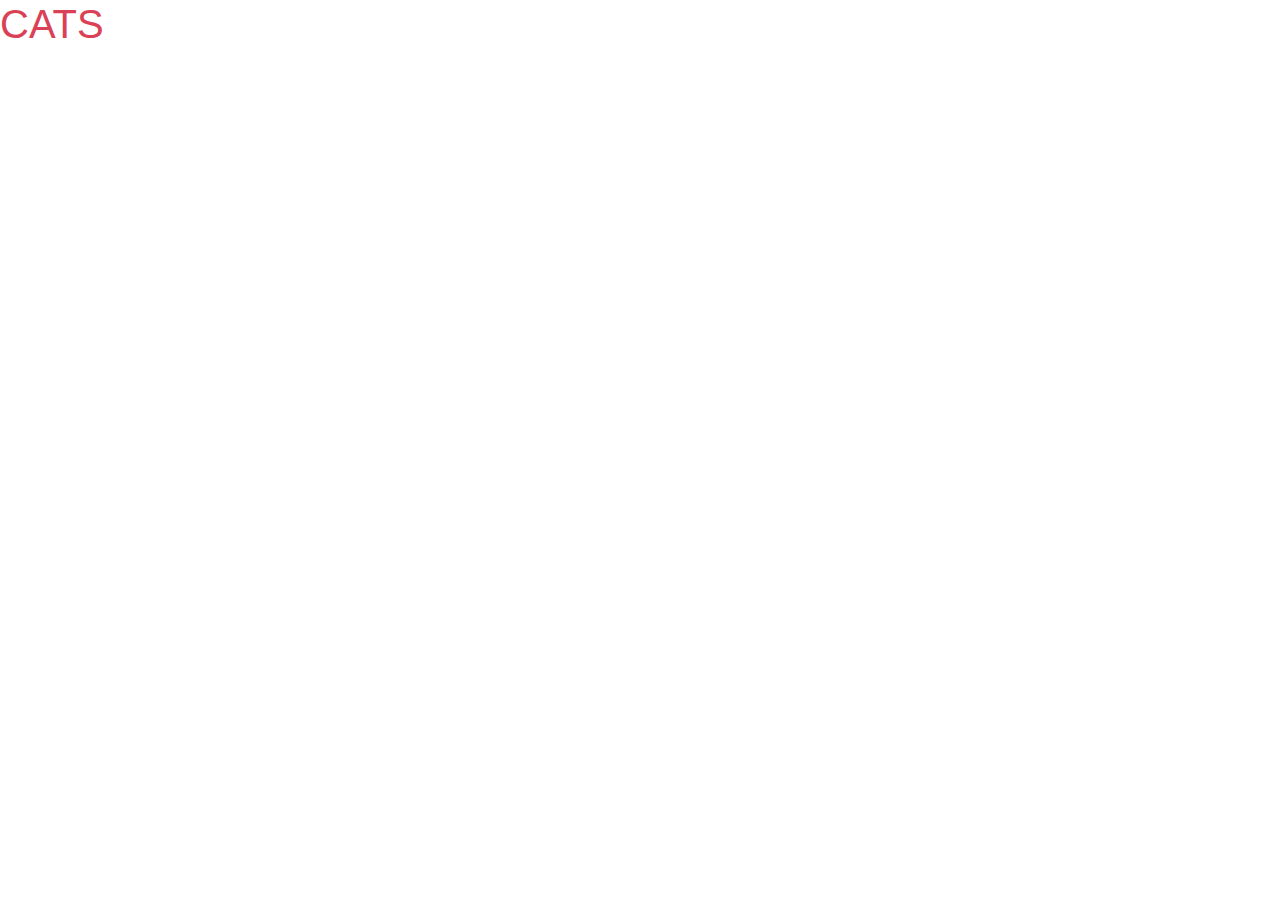
==== adoption/cats.html @ 2f17a2f0 "UNIDAD 9" ====
<!DOCTYPE html>
<html>
<head>
	<title>Proyecto 2</title>
	<meta charset="utf-8">
  	<meta name="viewport" content="width=device-width, initial-scale=1">
  	<link rel="stylesheet" type="text/css" href="css/bootstrap.min.css">
	<link rel="stylesheet" type="text/css" href="cats.css">
 	<link rel="stylesheet" href="https://fonts.googleapis.com/css?family=Rock+Salt">
</head>

<body>
	<h1>CATS</h1>
	<script src="https://code.jquery.com/jquery-3.5.1.slim.min.js" integrity="sha384-DfXdz2htPH0lsSSs5nCTpuj/zy4C+OGpamoFVy38MVBnE+IbbVYUew+OrCXaRkfj" crossorigin="anonymous"></script>
	<script src="https://cdn.jsdelivr.net/npm/popper.js@1.16.0/dist/umd/popper.min.js" integrity="sha384-Q6E9RHvbIyZFJoft+2mJbHaEWldlvI9IOYy5n3zV9zzTtmI3UksdQRVvoxMfooAo" crossorigin="anonymous"></script>
	<script type="text/javascript" src="js/bootstrap.min.js"></script>
    <script type="text/javascript" src="cats.js"></script>
</body>
</html>
---- adoption/cats.css ----
h1 {
	color: #da4156;
}

@media all and (min-width: 600px) and (max-width: 1023px) {

} /* fin media 600px a 1023px */


@media all and (max-width: 599px) {

} /* fin media -599px */
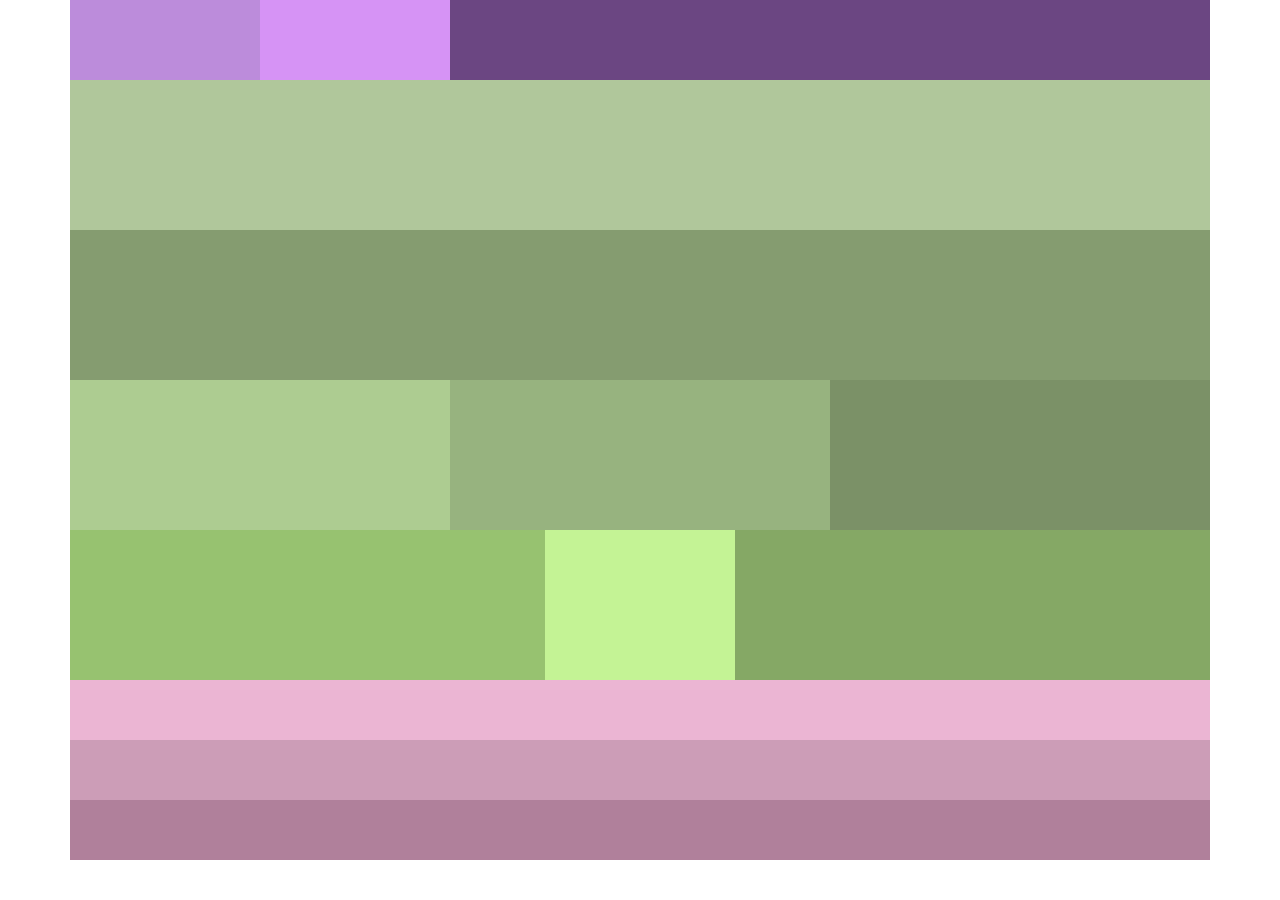
==== commit be663874: "UNIDAD 10" ====
--- a/adoption/cats.html
+++ b/adoption/cats.html
@@ -10,7 +10,28 @@
 </head>
 
 <body>
-	<h1>CATS</h1>
+	<div class="container" id="contenedor">
+		<header class="row" id="header">
+			<div class="col-md-2" id="marca"></div>
+			<div class="col-md-8 offset-md-2" id="botonera"></div>
+		</header>
+		<section class="row" id="cats_adoption">
+			<div class="col-12" id="cont1"></div>
+			<div class="col-12" id="cont2"></div>
+			<div class="col-md-4" id="cont3"></div>
+			<div class="col-md-4" id="cont4"></div>
+			<div class="col-md-4" id="cont5"></div>
+			<div class="col-md-5" id="cont6"></div>
+			<div class="col-md-5 offset-md-2" id="cont7"></div>
+		</section>
+		<footer class="row" id="footer">
+			<div class="col-12" id="footer1"></div>
+			<div class="col-12" id="footer2"></div>
+			<div class="col-12" id="footer3"></div>
+		</footer>
+	</div>
+
+
 	<script src="https://code.jquery.com/jquery-3.5.1.slim.min.js" integrity="sha384-DfXdz2htPH0lsSSs5nCTpuj/zy4C+OGpamoFVy38MVBnE+IbbVYUew+OrCXaRkfj" crossorigin="anonymous"></script>
 	<script src="https://cdn.jsdelivr.net/npm/popper.js@1.16.0/dist/umd/popper.min.js" integrity="sha384-Q6E9RHvbIyZFJoft+2mJbHaEWldlvI9IOYy5n3zV9zzTtmI3UksdQRVvoxMfooAo" crossorigin="anonymous"></script>
 	<script type="text/javascript" src="js/bootstrap.min.js"></script>
--- a/adoption/cats.css
+++ b/adoption/cats.css
@@ -1,12 +1,66 @@
-h1 {
-	color: #da4156;
+#contenedor {
+	background-color: #f5f5f5;
 }
 
-@media all and (min-width: 600px) and (max-width: 1023px) {
+#header {
+	background-color: #d693f5;
+	height: 80px;
+}
 
-} /* fin media 600px a 1023px */
+#marca {
+	background-color: #bc8cdb;
+}
 
+#botonera {
+	background-color: #6b4682;
+}
 
-@media all and (max-width: 599px) {
+#cats_adoption {
+	background-color: #c4f395;
+	height: 600px;
+}
 
-} /* fin media -599px */+#cont1 {
+	background-color: #b0c79b;
+}
+
+#cont2 {
+	background-color: #859c70;
+}
+
+#cont3 {
+	background-color: #adcc91;
+}
+
+#cont4 {
+	background-color: #97b37f;
+}
+
+#cont5 {
+	background-color: #7b9167;
+}
+
+#cont6 {
+	background-color: #97c270;
+}
+
+#cont7 {
+	background-color: #85a865;
+}
+
+#footer {
+	background-color: #ebce98;
+	height: 180px;
+}
+
+#footer1 {
+	background-color: #ebb5d3;
+}
+
+#footer2 {
+	background-color: #cc9db7;
+}
+
+#footer3 {
+	background-color: #b0809b;
+}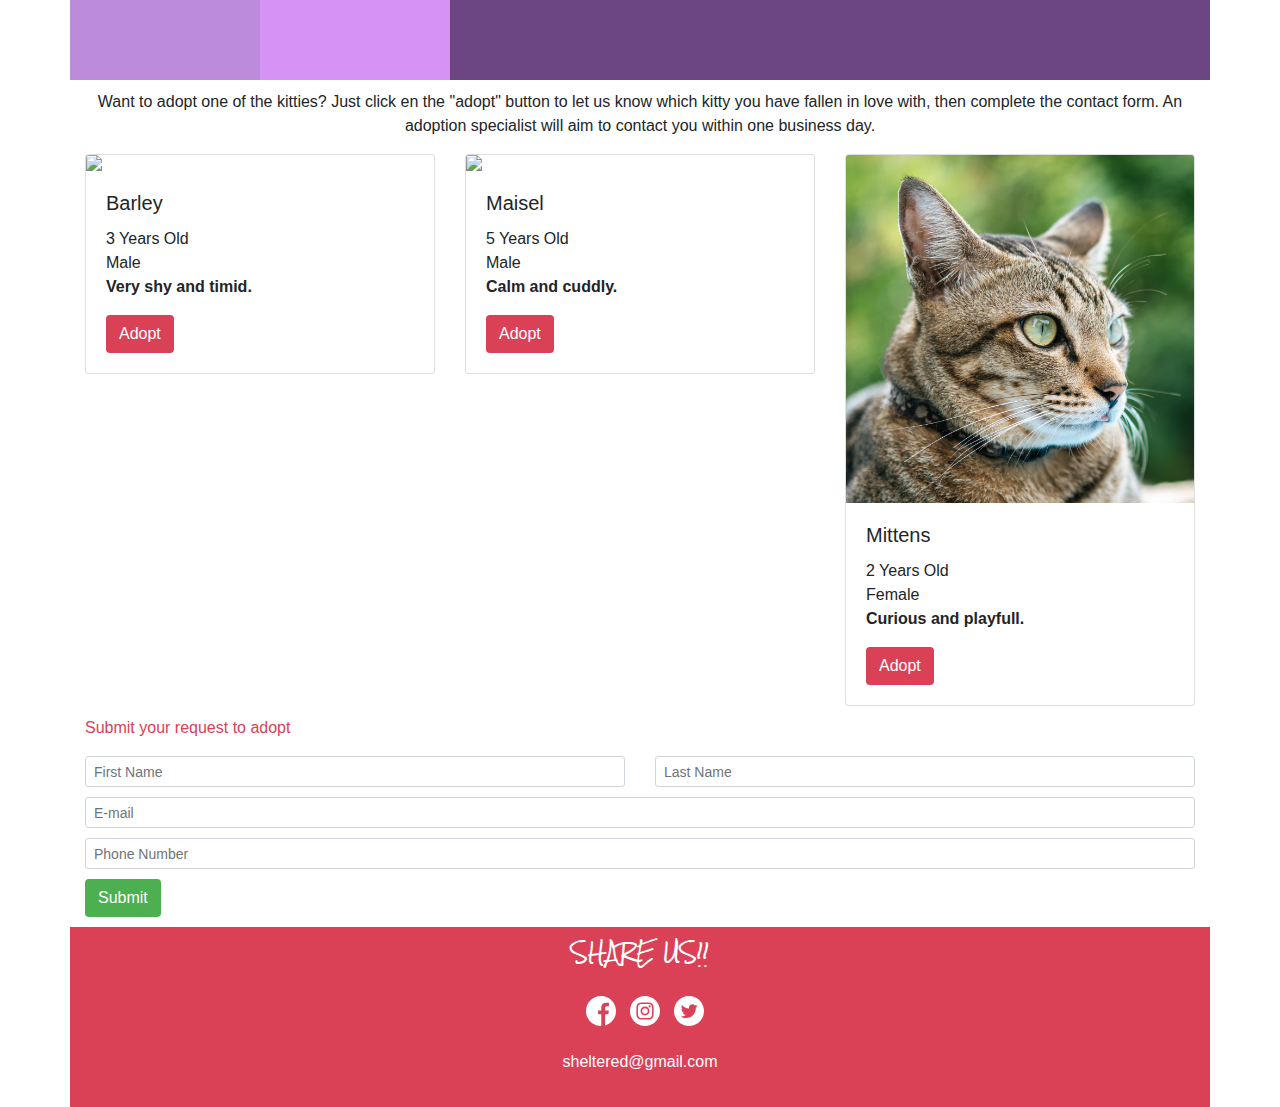
==== commit 3d6e81c2: "UNIDAD 11" ====
--- a/adoption/cats.html
+++ b/adoption/cats.html
@@ -16,18 +16,74 @@
 			<div class="col-md-8 offset-md-2" id="botonera"></div>
 		</header>
 		<section class="row" id="cats_adoption">
-			<div class="col-12" id="cont1"></div>
-			<div class="col-12" id="cont2"></div>
-			<div class="col-md-4" id="cont3"></div>
-			<div class="col-md-4" id="cont4"></div>
-			<div class="col-md-4" id="cont5"></div>
-			<div class="col-md-5" id="cont6"></div>
-			<div class="col-md-5 offset-md-2" id="cont7"></div>
+			<div class="col-12" id="cont1">
+				<p>Want to adopt one of the kitties? Just click en the "adopt" button to let us know which kitty you have fallen in love with, then complete the contact form. An adoption specialist will aim to contact you within one business day.</p>
+			</div>
+			<div class="col-12" id="cont2">
+				<div class="row">
+				  <div class="col-sm-4">
+				    <div class="card">
+     	  	    	  <img src="../imagenes/Barley.jpg" class="card-img-top">
+				      <div class="card-body">
+				        <h5 class="card-title">Barley</h5>
+				        <p class="card-text">3 Years Old<br> Male<br> <b>Very shy and timid.</b></p>
+				        <a href="#" class="btn adopt-btn">Adopt</a>
+				      </div>
+				    </div>
+				  </div>
+				  <div class="col-sm-4">
+				    <div class="card">
+				      <img src="../imagenes/Maisel.jpg" class="card-img-top">
+				      <div class="card-body">
+				        <h5 class="card-title">Maisel</h5>
+				        <p class="card-text">5 Years Old<br> Male<br> <b>Calm and cuddly.</b></p>
+				        <a href="#" class="btn adopt-btn">Adopt</a>
+				      </div>
+				    </div>
+				  </div>
+				  <div class="col-sm-4">
+				    <div class="card">
+					  <img src="../imagenes/Mittens.jpg" class="card-img-top">
+				      <div class="card-body">
+				        <h5 class="card-title">Mittens</h5>
+				        <p class="card-text">2 Years Old<br> Female<br> <b>Curious and playfull.</b></p>
+				        <a href="#" class="btn adopt-btn">Adopt</a>
+				      </div>
+				    </div>
+				  </div>
+				</div>
+			</div>
+			<div class="col-12" id="cont3">
+				<p>Submit your request to adopt</p>
+				<form>
+					<div class="row">
+   						<div class="col-6">
+							<input type="text" placeholder="First Name"  maxlength="30" required class="form-control form-control-sm">
+						</div>
+						<div class="col-6">	
+							<input type="text" placeholder="Last Name"  maxlength="30" required class="form-control form-control-sm">
+						</div>
+					</div>
+					<input type="email" placeholder="E-mail" maxlength="40" required class="form-control form-control-sm">
+					<input type="tel" placeholder="Phone Number" class="form-control form-control-sm">
+					<input type="submit" value="Submit" class="btn submit-btn">
+				</form>
+			</div>
 		</section>
 		<footer class="row" id="footer">
-			<div class="col-12" id="footer1"></div>
-			<div class="col-12" id="footer2"></div>
-			<div class="col-12" id="footer3"></div>
+			<div class="col-12" id="footer1">
+				<p>SHARE US!!</p>
+			</div>
+			<div class="col-12" id="footer2">
+				<ul>
+		          <li><a><object type="image/svg+xml" data="../imagenes/facebook.svg" class="icon"></object></a></li>
+		          <li><a><object type="image/svg+xml" data="../imagenes/instagram.svg" class="icon"></object></a></li>
+		          <li><a><object type="image/svg+xml" data="../imagenes/twitter.svg" class="icon"></object></a></li>
+        		</ul>  
+			</div>
+			<div class="col-12" id="footer3">
+				<p>sheltered@gmail.com</p>
+			</div>
 		</footer>
 	</div>
 
--- a/adoption/cats.css
+++ b/adoption/cats.css
@@ -17,50 +17,89 @@
 
 #cats_adoption {
 	background-color: #c4f395;
-	height: 600px;
 }
 
 #cont1 {
-	background-color: #b0c79b;
+	background-color: #ffffff;
+	padding-top: 10px;
+	box-sizing: border-box;
+}
+
+#cont1 p {
+	text-align: center;
 }
 
 #cont2 {
-	background-color: #859c70;
+	background-color: #ffffff;
+}
+
+.adopt-btn {
+	background-color: #da4156;
+	color: #ffffff;
 }
 
 #cont3 {
-	background-color: #adcc91;
+	background-color: #ffffff;
+	padding-top: 10px;
+	box-sizing: border-box;
 }
 
-#cont4 {
-	background-color: #97b37f;
+#cont3 p {
+	color: #da4156;
 }
 
-#cont5 {
-	background-color: #7b9167;
+input {
+	margin-bottom: 10px;
 }
 
-#cont6 {
-	background-color: #97c270;
+.submit-btn {
+	background-color: #4caf50;
+	color: #ffffff;
 }
 
-#cont7 {
-	background-color: #85a865;
+.submit-btn:hover {
+	background-color: #45a049;
+	color: #ffffff;
 }
 
 #footer {
-	background-color: #ebce98;
+	background-color: #da4156;
 	height: 180px;
 }
 
-#footer1 {
-	background-color: #ebb5d3;
+#footer1 p {
+	font-family: Rock Salt;
+	font-size: 20px;
+	text-align: center;
+	color: #ffffff;
+	margin-bottom: 0px;
+	margin-top: 10px;
 }
 
-#footer2 {
-	background-color: #cc9db7;
+#footer2 ul {
+	list-style-type: none;
+	text-align: center;
+	padding: 0px;
+	margin: 0px;
 }
 
-#footer3 {
-	background-color: #b0809b;
+#footer2 ul li {
+	display: inline;
+	padding-left: 10px;
+}
+
+.icon {
+	height: 30px;
+	display: inline-block;
+	filter: invert(100%);
+}
+
+.icon:hover {
+	filter: invert(0%);
+}
+
+#footer3 p {
+	text-align: center;
+	color: #ffffff;
+	line-height: 0;
 }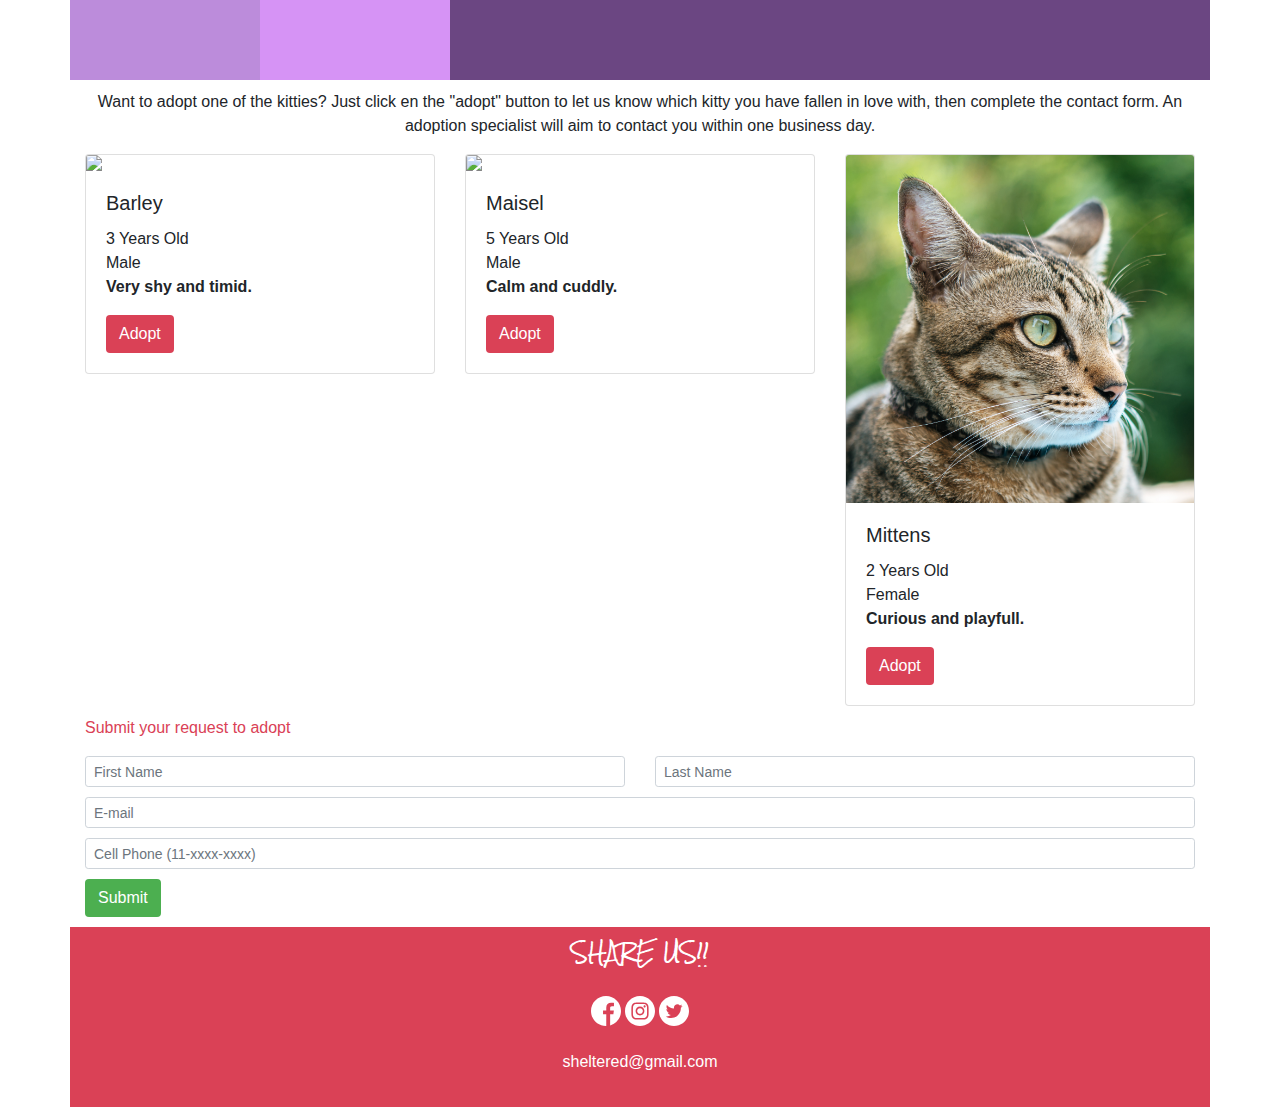
==== commit 728dca73: "Update cats.html" ====
--- a/adoption/cats.html
+++ b/adoption/cats.html
@@ -65,7 +65,7 @@
 						</div>
 					</div>
 					<input type="email" placeholder="E-mail" maxlength="40" required class="form-control form-control-sm">
-					<input type="tel" placeholder="Phone Number" class="form-control form-control-sm">
+					<input type="tel" placeholder="Cell Phone (11-xxxx-xxxx)" class="form-control form-control-sm" pattern="[1]{2}-[0-9]{4}-[0-9]{4}">
 					<input type="submit" value="Submit" class="btn submit-btn">
 				</form>
 			</div>
--- a/adoption/cats.css
+++ b/adoption/cats.css
@@ -85,7 +85,6 @@
 
 #footer2 ul li {
 	display: inline;
-	padding-left: 10px;
 }
 
 .icon {
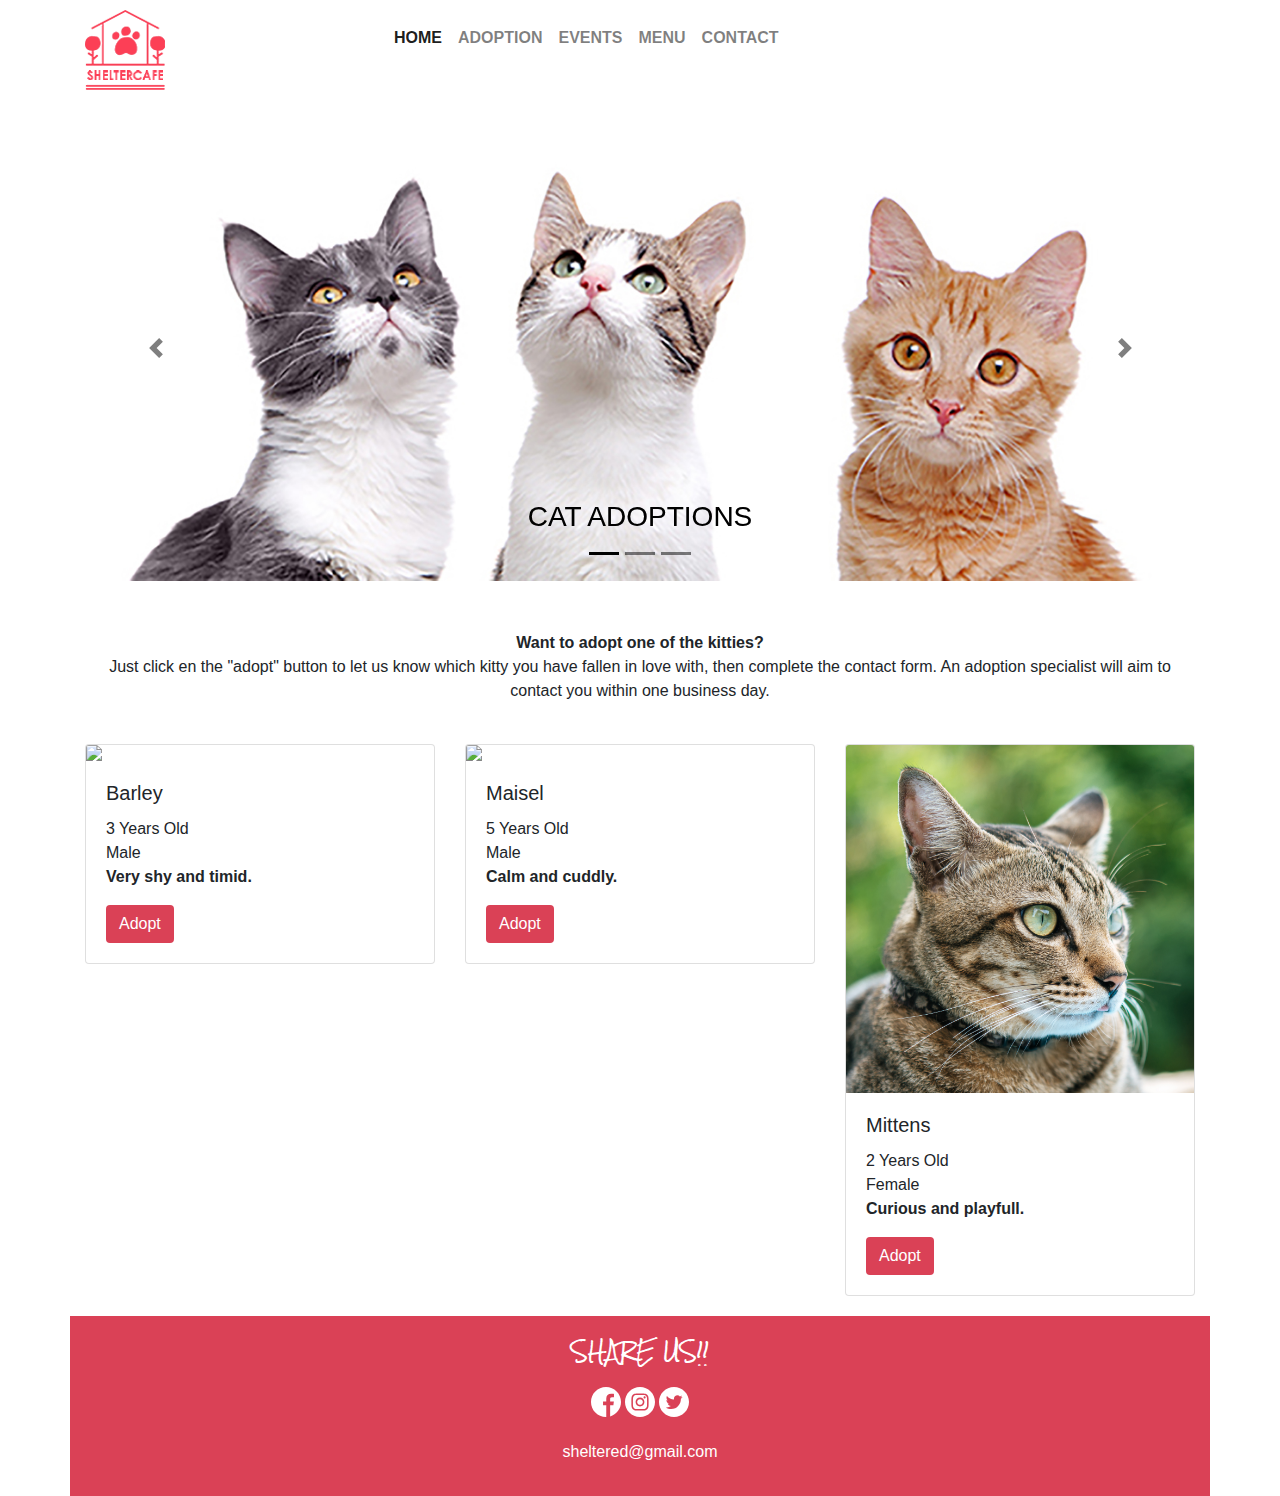
==== commit 5095a1ec: "UNIDAD 12" ====
--- a/adoption/cats.html
+++ b/adoption/cats.html
@@ -12,12 +12,66 @@
 <body>
 	<div class="container" id="contenedor">
 		<header class="row" id="header">
-			<div class="col-md-2" id="marca"></div>
-			<div class="col-md-8 offset-md-2" id="botonera"></div>
+			<div class="col-md-2" id="marca">
+				<img src="../imagenes/marca.png" class="img-fluid">
+			</div>
+			<div class="col-md-9 offset-md-1" id="botonera">
+				<nav class="navbar navbar-expand-lg navbar-light navbar-custom">
+				  <button class="navbar-toggler navbar-custom" type="button" data-toggle="collapse" data-target="#menuprincipal" >
+				    <span class="navbar-toggler-icon"></span>
+				  </button>
+				  <div class="collapse navbar-collapse" id="menuprincipal"> 
+				    <ul class="navbar-nav mr-auto mt-2 mt-lg-0">
+				      <li class="nav-item active">
+				        <a class="nav-link" href="#">HOME <span class="sr-only"></span></a>
+				      </li>
+				      <li class="nav-item">
+				        <a class="nav-link" href="#">ADOPTION</a>
+				      </li>
+				      <li class="nav-item">
+				        <a class="nav-link" href="#">EVENTS</a>
+				      </li>
+				      <li class="nav-item">
+				        <a class="nav-link" href="#">MENU</a>
+				      </li>
+				      <li class="nav-item">
+				        <a class="nav-link" href="#">CONTACT</a>
+				      </li>
+				    </ul>
+				  </div>
+				</nav>
+			</div>
 		</header>
 		<section class="row" id="cats_adoption">
+			<div class="carousel slide" id="mygalery" data-ride="carousel" data-interval="10000">
+				<ol class="carousel-indicators">
+					<li data-target="#mygalery" data-slide-to="0" class="active"></li>
+					<li data-target="#mygalery" data-slide-to="1"></li>
+					<li data-target="#mygalery" data-slide-to="2"></li>
+				</ol>
+				<div class="carousel-inner">
+					<div class="carousel-item active">
+						<img src="../imagenes/cats.jpg" class="img-fluid">
+						<div class="carousel-caption">
+							<h3>CAT ADOPTIONS</h3>
+						</div>
+					</div>
+					<div class="carousel-item">
+						<img src="../imagenes/datecat.jpg" class="img-fluid">
+					</div>
+					<div class="carousel-item">
+						<img src="../imagenes/cat2.jpg" class="img-fluid">
+					</div>
+				</div>
+				<a href="#mygalery" data-slide="prev" class="carousel-control-prev">
+					<span class="carousel-control-prev-icon"></span>
+				</a>
+				<a href="#mygalery" data-slide="next" class="carousel-control-next">
+					<span class="carousel-control-next-icon"></span>
+				</a>
+			</div>
 			<div class="col-12" id="cont1">
-				<p>Want to adopt one of the kitties? Just click en the "adopt" button to let us know which kitty you have fallen in love with, then complete the contact form. An adoption specialist will aim to contact you within one business day.</p>
+				<p><b>Want to adopt one of the kitties?</b><br> Just click en the "adopt" button to let us know which kitty you have fallen in love with, then complete the contact form. An adoption specialist will aim to contact you within one business day.</p>
 			</div>
 			<div class="col-12" id="cont2">
 				<div class="row">
@@ -27,7 +81,7 @@
 				      <div class="card-body">
 				        <h5 class="card-title">Barley</h5>
 				        <p class="card-text">3 Years Old<br> Male<br> <b>Very shy and timid.</b></p>
-				        <a href="#" class="btn adopt-btn">Adopt</a>
+				        <a href="#" class="btn adopt-btn" data-toggle="modal" data-target="#adopt-modal">Adopt</a>
 				      </div>
 				    </div>
 				  </div>
@@ -37,7 +91,7 @@
 				      <div class="card-body">
 				        <h5 class="card-title">Maisel</h5>
 				        <p class="card-text">5 Years Old<br> Male<br> <b>Calm and cuddly.</b></p>
-				        <a href="#" class="btn adopt-btn">Adopt</a>
+				        <a href="#" class="btn adopt-btn" data-toggle="modal" data-target="#adopt-modal">Adopt</a>
 				      </div>
 				    </div>
 				  </div>
@@ -47,28 +101,42 @@
 				      <div class="card-body">
 				        <h5 class="card-title">Mittens</h5>
 				        <p class="card-text">2 Years Old<br> Female<br> <b>Curious and playfull.</b></p>
-				        <a href="#" class="btn adopt-btn">Adopt</a>
+				        <a href="#" class="btn adopt-btn" data-toggle="modal" data-target="#adopt-modal">Adopt</a>
 				      </div>
 				    </div>
 				  </div>
 				</div>
 			</div>
-			<div class="col-12" id="cont3">
-				<p>Submit your request to adopt</p>
-				<form>
-					<div class="row">
-   						<div class="col-6">
-							<input type="text" placeholder="First Name"  maxlength="30" required class="form-control form-control-sm">
+			
+			<!-- Modal -->
+			<div class="modal fade" id="adopt-modal" tabindex="-1">
+			  <div class="modal-dialog">
+			    <div class="modal-content">
+			      <div class="modal-header">
+			        <h5 class="modal-title" id="exampleModalLabel">Submit your request to adopt</h5>
+			        <button type="button" class="close" data-dismiss="modal">
+			          <span aria-hidden="true">&times;</span>
+			        </button>
+			      </div>
+			      <div class="modal-body">
+			        <form>
+						<div class="row">
+	   						<div class="col-6">
+								<input type="text" placeholder="First Name"  maxlength="30" required class="form-control form-control-sm">
+							</div>
+							<div class="col-6">	
+								<input type="text" placeholder="Last Name"  maxlength="30" required class="form-control form-control-sm">
+							</div>
 						</div>
-						<div class="col-6">	
-							<input type="text" placeholder="Last Name"  maxlength="30" required class="form-control form-control-sm">
-						</div>
-					</div>
-					<input type="email" placeholder="E-mail" maxlength="40" required class="form-control form-control-sm">
-					<input type="tel" placeholder="Cell Phone (11-xxxx-xxxx)" class="form-control form-control-sm" pattern="[1]{2}-[0-9]{4}-[0-9]{4}">
-					<input type="submit" value="Submit" class="btn submit-btn">
-				</form>
+						<input type="email" placeholder="E-mail" maxlength="40" required class="form-control form-control-sm">
+						<input type="tel" placeholder="Cell Phone (11-xxxx-xxxx)" class="form-control form-control-sm" pattern="[1]{2}-[0-9]{4}-[0-9]{4}">
+						<input type="submit" value="Submit" class="btn submit-btn">
+					</form>
+			      </div>
+			    </div>
+			  </div>
 			</div>
+			<!-- FIN Modal -->
 		</section>
 		<footer class="row" id="footer">
 			<div class="col-12" id="footer1">
--- a/adoption/cats.css
+++ b/adoption/cats.css
@@ -1,27 +1,22 @@
-#contenedor {
-	background-color: #f5f5f5;
+#header {
+	padding-bottom: 25px;
+	padding-top: 10px;
 }
 
-#header {
-	background-color: #d693f5;
-	height: 80px;
+.navbar-custom {
+	background-color: #ffffff;
+	color: #5d5c5c;
+	font-weight: bold;
 }
 
-#marca {
-	background-color: #bc8cdb;
-}
-
-#botonera {
-	background-color: #6b4682;
-}
-
-#cats_adoption {
-	background-color: #c4f395;
+.carousel-control-next, .carousel-control-prev, .carousel-indicators, .carousel-caption {
+	filter: invert(100%);
 }
 
 #cont1 {
 	background-color: #ffffff;
-	padding-top: 10px;
+	padding-top: 50px;
+	padding-bottom: 25px;
 	box-sizing: border-box;
 }
 
@@ -31,6 +26,7 @@
 
 #cont2 {
 	background-color: #ffffff;
+	padding-bottom: 20px;
 }
 
 .adopt-btn {
@@ -73,7 +69,7 @@
 	text-align: center;
 	color: #ffffff;
 	margin-bottom: 0px;
-	margin-top: 10px;
+	margin-top: 20px;
 }
 
 #footer2 ul {
@@ -100,5 +96,5 @@
 #footer3 p {
 	text-align: center;
 	color: #ffffff;
-	line-height: 0;
+	line-height: 1;
 }